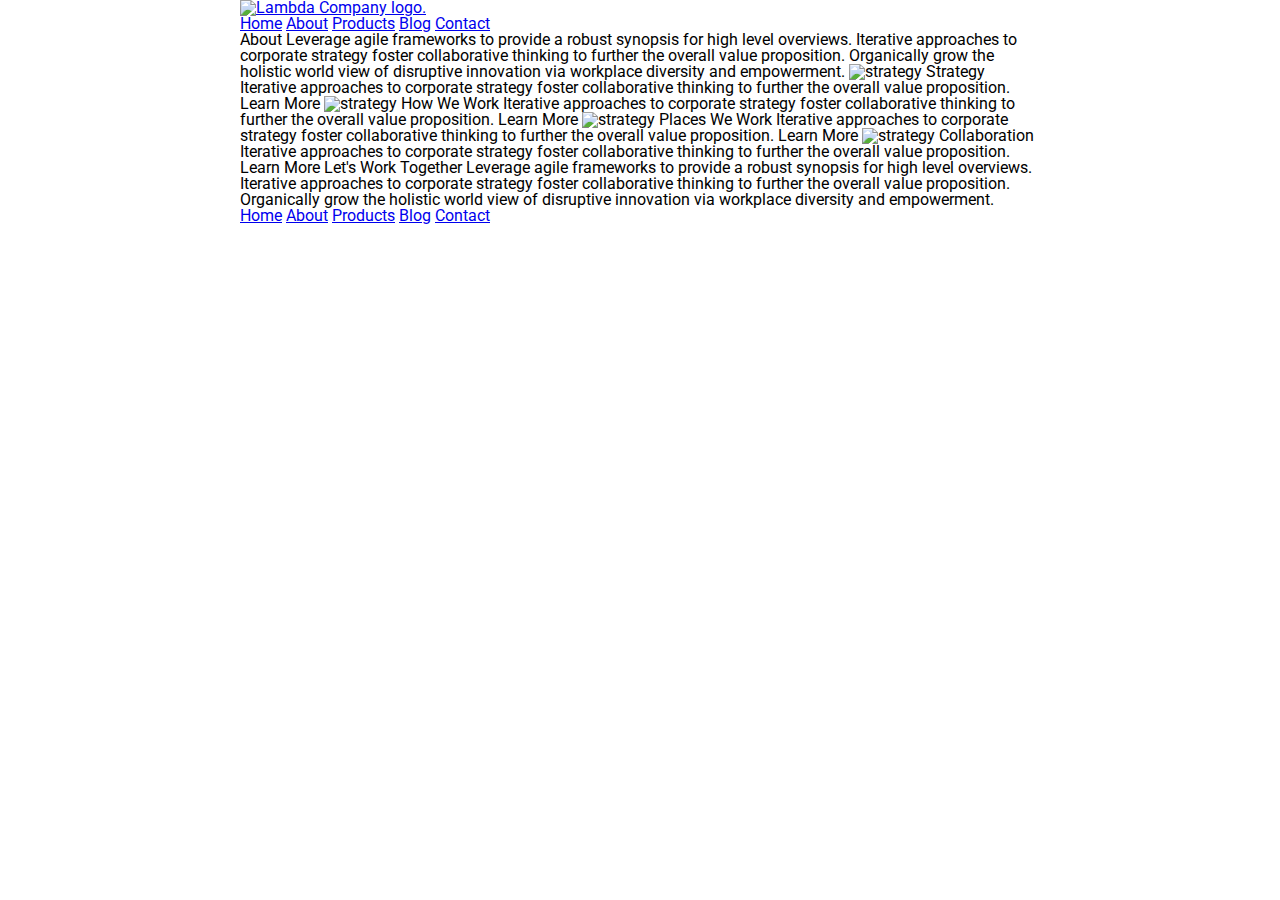
==== about.html @ e3101f7e "added nav bar but no css yet" ====
<!doctype html>

<html lang="en">
<head>
  <meta charset="utf-8">

  <title>Sprint Challenge - About</title>

  <link href="https://fonts.googleapis.com/css?family=Roboto|Rubik" rel="stylesheet">
  <link rel="stylesheet" href="css/about.css">

</head>

<body>
    <div class="container about-page">
      <header>
          <a href="index.html">
              <img class="logo" src="lambda-black.png" alt="Lambda Company logo."> </a>
        <nav>
          <a href="index.html">Home</a>
          <a href="about.html">About</a>
          <a href="#">Products</a>
          <a href="#">Blog</a>
          <a href="#">Contact</a>
        </nav>
      </header>

    About

    Leverage agile frameworks to provide a robust synopsis for high level overviews. Iterative approaches to corporate strategy foster collaborative thinking to further the overall value proposition. Organically grow the holistic world view of disruptive innovation via workplace diversity and empowerment.


    <img src="img/about-plan.png" alt="strategy">
    
    Strategy
    
    Iterative approaches to corporate strategy foster collaborative thinking to further the overall value proposition.

    Learn More



    <img src="img/about-working.png" alt="strategy">
    
    How We Work
    
    Iterative approaches to corporate strategy foster collaborative thinking to further the overall value proposition.

    Learn More



    <img src="img/about-office.png" alt="strategy">
    
    Places We Work

    Iterative approaches to corporate strategy foster collaborative thinking to further the overall value proposition.

    Learn More

    <img src="img/about-meeting.png" alt="strategy">
    
    Collaboration
    
    Iterative approaches to corporate strategy foster collaborative thinking to further the overall value proposition.

    Learn More

    Let's Work Together

    Leverage agile frameworks to provide a robust synopsis for high level overviews. Iterative approaches to corporate strategy foster collaborative thinking to further the overall value proposition. Organically grow the holistic world view of disruptive innovation via workplace diversity and empowerment.
        
      <footer>
        <nav>
          <a href="index.html">Home</a>
          <a href="#">About</a>
          <a href="#">Products</a>
          <a href="#">Blog</a>
          <a href="#">Contact</a>
        </nav>
      </footer>
    </div><!-- container -->        
</body>
</html>
---- css/about.css ----
/* http://meyerweb.com/eric/tools/css/reset/ 
   v2.0 | 20110126
   License: none (public domain)
*/

html, body, div, span, applet, object, iframe,
h1, h2, h3, h4, h5, h6, p, blockquote, pre,
a, abbr, acronym, address, big, cite, code,
del, dfn, em, img, ins, kbd, q, s, samp,
small, strike, strong, sub, sup, tt, var,
b, u, i, center,
dl, dt, dd, ol, ul, li,
fieldset, form, label, legend,
table, caption, tbody, tfoot, thead, tr, th, td,
article, aside, canvas, details, embed, 
figure, figcaption, footer, header, hgroup, 
menu, nav, output, ruby, section, summary,
time, mark, audio, video {
	margin: 0;
	padding: 0;
	border: 0;
	font-size: 100%;
	font: inherit;
	vertical-align: baseline;
}
/* HTML5 display-role reset for older browsers */
article, aside, details, figcaption, figure, 
footer, header, hgroup, menu, nav, section {
	display: block;
}
body {
	line-height: 1;
}
ol, ul {
	list-style: none;
}
blockquote, q {
	quotes: none;
}
blockquote:before, blockquote:after,
q:before, q:after {
	content: '';
	content: none;
}
table {
	border-collapse: collapse;
	border-spacing: 0;
}

* {
    box-sizing: border-box;
}

html, body {
    height: 100%;
    font-family: 'Roboto', sans-serif;
}

h1, h2, h3, h4, h5 {
    font-size: 18px;
    margin-bottom: 15px;
    font-family: 'Rubik', sans-serif;
}

p {
    line-height: 1.4;
}

.container {
    width: 800px;
    margin: 0 auto;
}
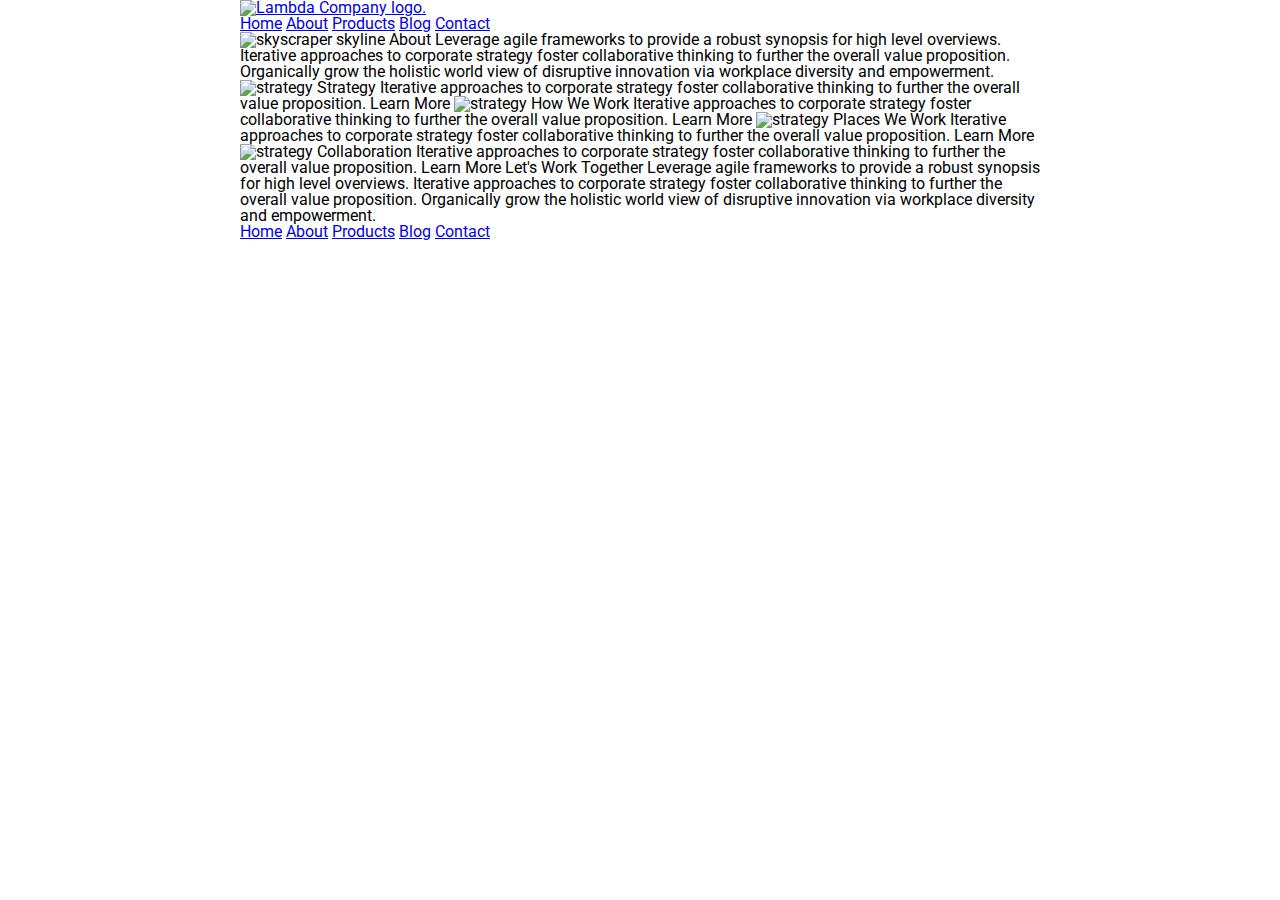
==== commit 3e27a424: "added all the images to both pages" ====
--- a/about.html
+++ b/about.html
@@ -24,6 +24,9 @@
           <a href="#">Contact</a>
         </nav>
       </header>
+      
+      <img class="main-img" src="jumbo-about.png" alt="skyscraper skyline">
+
 
     About
 
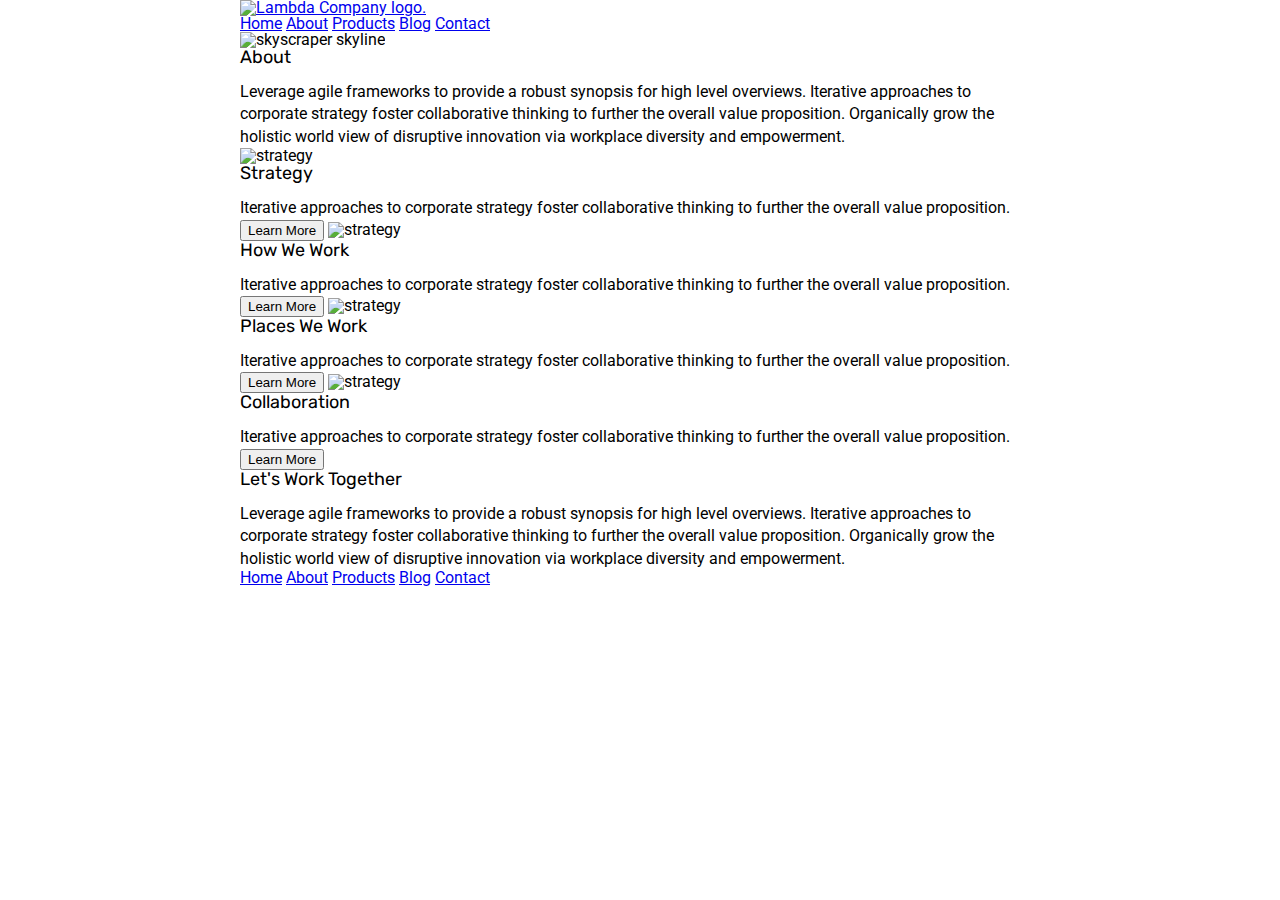
==== commit 9ec9c294: "all html is updated" ====
--- a/about.html
+++ b/about.html
@@ -14,7 +14,7 @@
 <body>
     <div class="container about-page">
       <header>
-          <a href="index.html">
+          <a href="img/index.html">
               <img class="logo" src="lambda-black.png" alt="Lambda Company logo."> </a>
         <nav>
           <a href="index.html">Home</a>
@@ -25,54 +25,50 @@
         </nav>
       </header>
       
-      <img class="main-img" src="jumbo-about.png" alt="skyscraper skyline">
+      <img class="main-img" src="img/jumbo-about.png" alt="skyscraper skyline">
 
 
-    About
+      <h2>About</h2>
+      <p>Leverage agile frameworks to provide a robust synopsis for high level overviews. Iterative approaches to corporate strategy foster collaborative thinking to further the overall value proposition. Organically grow the holistic world view of disruptive innovation via workplace diversity and empowerment.
+        </p>
 
-    Leverage agile frameworks to provide a robust synopsis for high level overviews. Iterative approaches to corporate strategy foster collaborative thinking to further the overall value proposition. Organically grow the holistic world view of disruptive innovation via workplace diversity and empowerment.
-
-
-    <img src="img/about-plan.png" alt="strategy">
-    
-    Strategy
-    
-    Iterative approaches to corporate strategy foster collaborative thinking to further the overall value proposition.
-
-    Learn More
+      <img src="img/about-plan.png" alt="strategy">
+      
+      <h2>Strategy</h2>
+      <p>Iterative approaches to corporate strategy foster collaborative thinking to further the overall value proposition.
+        </p>
+      <button>Learn More</button>
 
 
 
-    <img src="img/about-working.png" alt="strategy">
-    
-    How We Work
-    
-    Iterative approaches to corporate strategy foster collaborative thinking to further the overall value proposition.
-
-    Learn More
+      <img src="img/about-working.png" alt="strategy">
+      
+      <h2>How We Work</h2>
+      <p>Iterative approaches to corporate strategy foster collaborative thinking to further the overall value proposition.
+        </p>
+        <button>Learn More</button>
 
 
 
-    <img src="img/about-office.png" alt="strategy">
-    
-    Places We Work
 
-    Iterative approaches to corporate strategy foster collaborative thinking to further the overall value proposition.
+      <img src="img/about-office.png" alt="strategy">
+      
+      <h2>Places We Work</h2>
+      <p>Iterative approaches to corporate strategy foster collaborative thinking to further the overall value proposition.
+        </p>
+      <button>Learn More</button>
 
-    Learn More
+      <img src="img/about-meeting.png" alt="strategy">
+      
+      <h2>Collaboration</h2>
+      <p>Iterative approaches to corporate strategy foster collaborative thinking to further the overall value proposition.
+        </p>
+      <button>Learn More</button>
 
-    <img src="img/about-meeting.png" alt="strategy">
-    
-    Collaboration
-    
-    Iterative approaches to corporate strategy foster collaborative thinking to further the overall value proposition.
+      <h2>Let's Work Together</h2>
+    <p>Leverage agile frameworks to provide a robust synopsis for high level overviews. Iterative approaches to corporate strategy foster collaborative thinking to further the overall value proposition. Organically grow the holistic world view of disruptive innovation via workplace diversity and empowerment.
+        </p>
 
-    Learn More
-
-    Let's Work Together
-
-    Leverage agile frameworks to provide a robust synopsis for high level overviews. Iterative approaches to corporate strategy foster collaborative thinking to further the overall value proposition. Organically grow the holistic world view of disruptive innovation via workplace diversity and empowerment.
-        
       <footer>
         <nav>
           <a href="index.html">Home</a>
@@ -82,6 +78,7 @@
           <a href="#">Contact</a>
         </nav>
       </footer>
+
     </div><!-- container -->        
 </body>
 </html>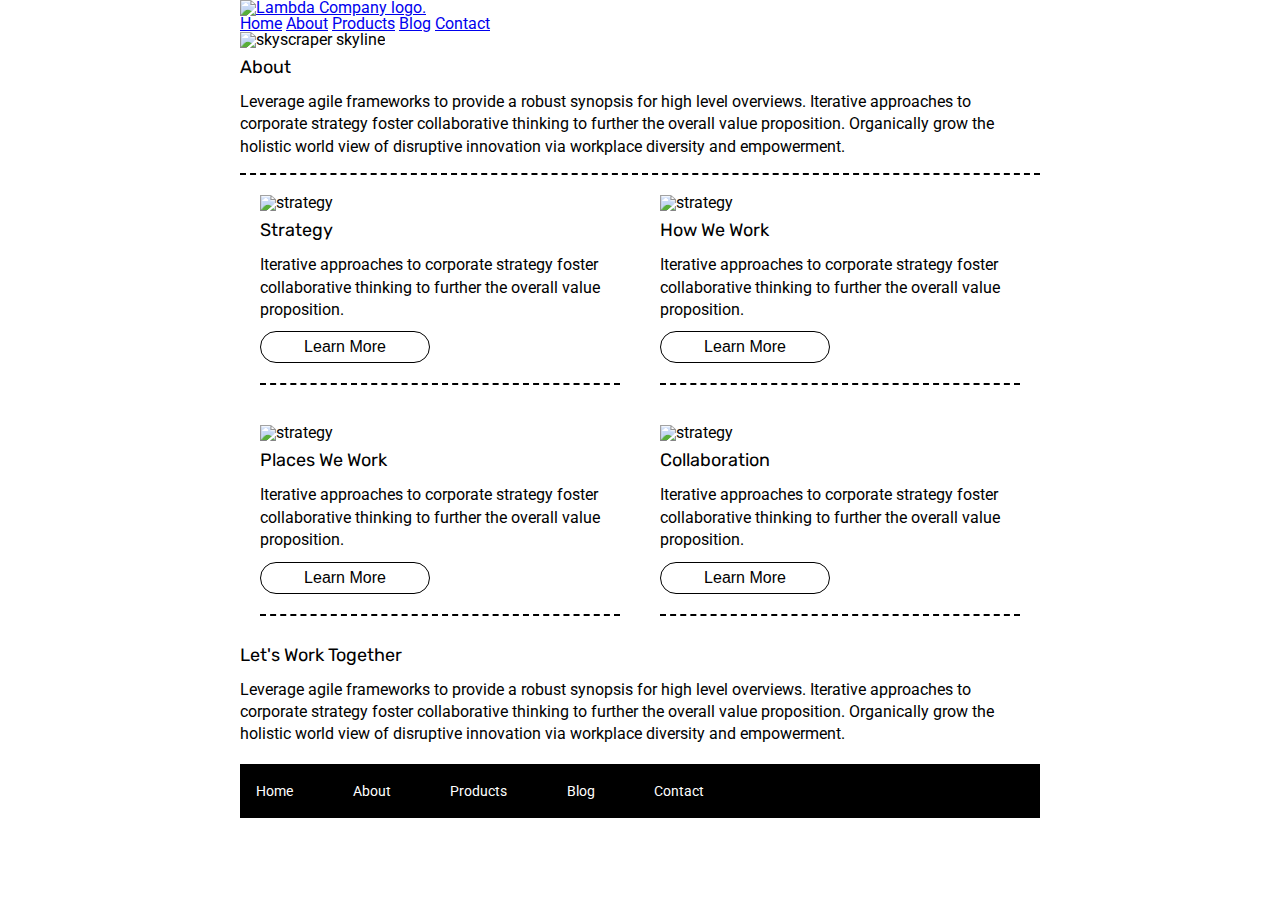
==== commit ab750098: "finished all but the heading and questions" ====
--- a/about.html
+++ b/about.html
@@ -14,8 +14,8 @@
 <body>
     <div class="container about-page">
       <header>
-          <a href="img/index.html">
-              <img class="logo" src="lambda-black.png" alt="Lambda Company logo."> </a>
+          <a href="index.html">
+              <img class="logo" src="img/lambda-black.png" alt="Lambda Company logo."> </a>
         <nav>
           <a href="index.html">Home</a>
           <a href="about.html">About</a>
@@ -27,47 +27,58 @@
       
       <img class="main-img" src="img/jumbo-about.png" alt="skyscraper skyline">
 
-
+      <div class="about-sec">
       <h2>About</h2>
       <p>Leverage agile frameworks to provide a robust synopsis for high level overviews. Iterative approaches to corporate strategy foster collaborative thinking to further the overall value proposition. Organically grow the holistic world view of disruptive innovation via workplace diversity and empowerment.
-        </p>
+        </p></div>
+        
+        <div class="two-row">
 
+            <div class="cube"> 
       <img src="img/about-plan.png" alt="strategy">
-      
       <h2>Strategy</h2>
-      <p>Iterative approaches to corporate strategy foster collaborative thinking to further the overall value proposition.
-        </p>
-      <button>Learn More</button>
+        <p>Iterative approaches to corporate strategy foster collaborative thinking to further the overall value proposition.
+          </p>
+        <button>Learn More</button>
+        </div>
 
 
 
-      <img src="img/about-working.png" alt="strategy">
       
-      <h2>How We Work</h2>
-      <p>Iterative approaches to corporate strategy foster collaborative thinking to further the overall value proposition.
-        </p>
+        <div class="cube"> 
+          <img src="img/about-working.png" alt="strategy">
+        <h2>How We Work</h2>
+        <p>Iterative approaches to corporate strategy foster collaborative thinking to further the overall value proposition.
+          </p>
+          <button>Learn More</button>
+        </div>
+        </div>
+
+          <div class="two-row">
+
+              <div class="cube"> 
+      <img src="img/about-office.png" alt="strategy">
+      <h2>Places We Work</h2>
+        <p>Iterative approaches to corporate strategy foster collaborative thinking to further the overall value proposition.
+          </p>
         <button>Learn More</button>
+        </div>
 
 
+              <div class="cube"> 
+      <img src="img/about-meeting.png" alt="strategy">
+      <h2>Collaboration</h2>
+        <p>Iterative approaches to corporate strategy foster collaborative thinking to further the overall value proposition.
+          </p>
+        <button>Learn More</button>
+        </div>
+        </div>
+      
+        <div class="bottom-p">
+        <h2>Let's Work Together</h2>
+    <p>Leverage agile frameworks to provide a robust synopsis for high level overviews. Iterative approaches to corporate strategy foster collaborative thinking to further the overall value proposition. Organically grow the holistic world view of disruptive innovation via workplace diversity and empowerment.
+        </p></div>
 
-
-      <img src="img/about-office.png" alt="strategy">
-      
-      <h2>Places We Work</h2>
-      <p>Iterative approaches to corporate strategy foster collaborative thinking to further the overall value proposition.
-        </p>
-      <button>Learn More</button>
-
-      <img src="img/about-meeting.png" alt="strategy">
-      
-      <h2>Collaboration</h2>
-      <p>Iterative approaches to corporate strategy foster collaborative thinking to further the overall value proposition.
-        </p>
-      <button>Learn More</button>
-
-      <h2>Let's Work Together</h2>
-    <p>Leverage agile frameworks to provide a robust synopsis for high level overviews. Iterative approaches to corporate strategy foster collaborative thinking to further the overall value proposition. Organically grow the holistic world view of disruptive innovation via workplace diversity and empowerment.
-        </p>
 
       <footer>
         <nav>
--- a/css/about.css
+++ b/css/about.css
@@ -69,4 +69,60 @@
 .container {
     width: 800px;
     margin: 0 auto;
+}
+/*Header*/
+
+/*main content*/
+.about-sec{
+    border-bottom:2px dashed black;
+    padding-bottom:15px;
+}
+.two-row{
+    display:flex;
+    justify-content: space-around;
+}
+.cube{
+    border-bottom: 2px dashed black;
+    margin: 20px;
+}
+h2{
+    margin-top: 10px;
+
+}
+button{
+    border: 1px double black;
+    font-size: 16px;
+    background:white;
+    width: 170px;
+    height: 32px;
+    margin-bottom: 20px;
+    margin-top:10px;
+    cursor: pointer;
+    border-radius: 20px;
+}
+button:hover{
+    background: black;
+    color: white;
+}
+/*footer*/
+.bottom-p{
+    margin-bottom: 18px;
+}
+footer {
+    width: 100%;
+    background: black;
+}
+
+footer nav {
+    width: 60%;
+    display: flex;
+    justify-content: space-between;
+    align-items: center;
+    padding: 20px 2%;
+    font-size: 14px;
+}
+
+footer nav a {
+    color: white;
+    text-decoration: none;
 }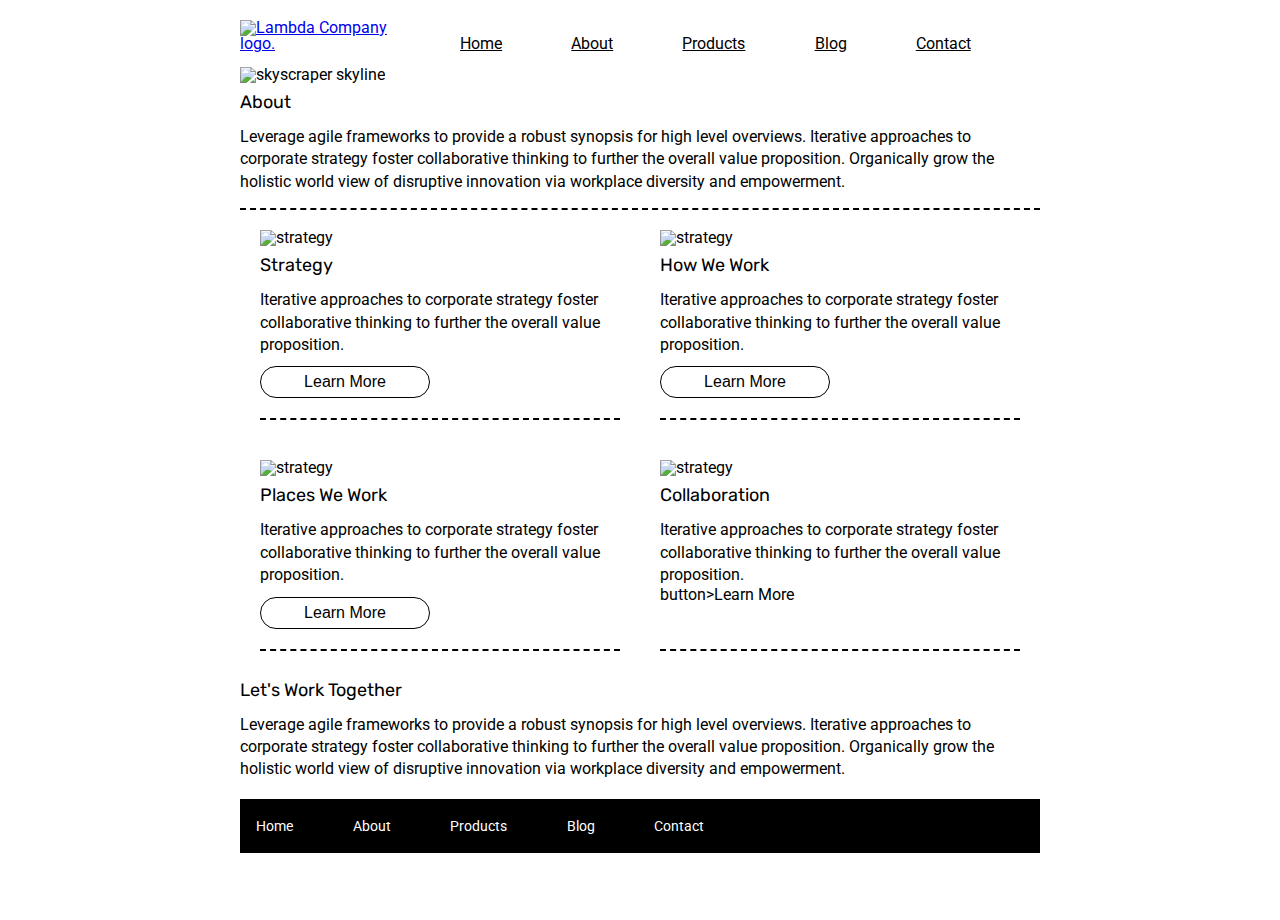
==== commit 54a5fe4f: "tidied up and added animations" ====
--- a/about.html
+++ b/about.html
@@ -28,67 +28,69 @@
       <img class="main-img" src="img/jumbo-about.png" alt="skyscraper skyline">
 
       <div class="about-sec">
-      <h2>About</h2>
-      <p>Leverage agile frameworks to provide a robust synopsis for high level overviews. Iterative approaches to corporate strategy foster collaborative thinking to further the overall value proposition. Organically grow the holistic world view of disruptive innovation via workplace diversity and empowerment.
-        </p></div>
+        <h2>About</h2>
+        <p>Leverage agile frameworks to provide a robust synopsis for high level overviews. Iterative approaches to corporate strategy foster collaborative thinking to further the overall value proposition. Organically grow the holistic world view of disruptive innovation via workplace diversity and empowerment.
+        </p>
+      </div>
         
-        <div class="two-row">
+      <div class="two-row">
 
-            <div class="cube"> 
-      <img src="img/about-plan.png" alt="strategy">
-      <h2>Strategy</h2>
-        <p>Iterative approaches to corporate strategy foster collaborative thinking to further the overall value proposition.
-          </p>
-        <button>Learn More</button>
-        </div>
+          <div class="cube"> 
+            <img src="img/about-plan.png" alt="strategy">
+            <h2>Strategy</h2>
+            <p>Iterative approaches to corporate strategy foster collaborative thinking to further the overall value proposition.
+              </p>
+            <button>Learn More</button>
+          </div>
 
 
 
       
-        <div class="cube"> 
-          <img src="img/about-working.png" alt="strategy">
-        <h2>How We Work</h2>
-        <p>Iterative approaches to corporate strategy foster collaborative thinking to further the overall value proposition.
-          </p>
-          <button>Learn More</button>
-        </div>
+          <div class="cube"> 
+            <img src="img/about-working.png" alt="strategy">
+            <h2>How We Work</h2>
+            <p>Iterative approaches to corporate strategy foster collaborative thinking to further the overall value proposition.
+            </p>
+            <button>Learn More</button>
+          </div>
         </div>
 
-          <div class="two-row">
+      <div class="two-row">
 
-              <div class="cube"> 
-      <img src="img/about-office.png" alt="strategy">
-      <h2>Places We Work</h2>
-        <p>Iterative approaches to corporate strategy foster collaborative thinking to further the overall value proposition.
-          </p>
-        <button>Learn More</button>
+          <div class="cube"> 
+            <img src="img/about-office.png" alt="strategy">
+            <h2>Places We Work</h2>
+            <p>Iterative approaches to corporate strategy foster collaborative thinking to further the overall value proposition.
+            </p>
+            <button>Learn More</button>
         </div>
 
 
-              <div class="cube"> 
-      <img src="img/about-meeting.png" alt="strategy">
-      <h2>Collaboration</h2>
-        <p>Iterative approaches to corporate strategy foster collaborative thinking to further the overall value proposition.
-          </p>
-        <button>Learn More</button>
-        </div>
-        </div>
+          <div class="cube"> 
+            <img src="img/about-meeting.png" alt="strategy">
+            <h2>Collaboration</h2>
+            <p>Iterative approaches to corporate strategy foster collaborative thinking to further the overall value proposition.
+            </p>
+              button>Learn More</button>
+          </div>
+      </div>
       
         <div class="bottom-p">
         <h2>Let's Work Together</h2>
-    <p>Leverage agile frameworks to provide a robust synopsis for high level overviews. Iterative approaches to corporate strategy foster collaborative thinking to further the overall value proposition. Organically grow the holistic world view of disruptive innovation via workplace diversity and empowerment.
-        </p></div>
+        <p>Leverage agile frameworks to provide a robust synopsis for high level overviews. Iterative approaches to corporate strategy foster collaborative thinking to further the overall value proposition. Organically grow the holistic world view of disruptive innovation via workplace diversity and empowerment.
+        </p>
+        </div>
 
 
-      <footer>
-        <nav>
-          <a href="index.html">Home</a>
-          <a href="#">About</a>
-          <a href="#">Products</a>
-          <a href="#">Blog</a>
-          <a href="#">Contact</a>
-        </nav>
-      </footer>
+        <footer>
+          <nav>
+            <a href="index.html">Home</a>
+            <a href="#">About</a>
+            <a href="#">Products</a>
+            <a href="#">Blog</a>
+            <a href="#">Contact</a>
+          </nav>
+        </footer>
 
     </div><!-- container -->        
 </body>
--- a/css/about.css
+++ b/css/about.css
@@ -71,8 +71,46 @@
     margin: 0 auto;
 }
 /*Header*/
+header{
+    display:flex;
+    justify-content: space-between;
+    align-items: flex-end;
+    margin-top: 20px;
+}
+
+header nav{
+    display: flex;
+    align-items: center;
+    justify-content: space-evenly;
+    width:100%;
+   
+}
+nav a{
+    color:black;
+    text-decoration: underline;
+    color: black;
+    animation:boom 3s ease-in-out alternate; 
+    
+}
+@keyframes boom{
+    0%{
+        transform: scale(0.1);
+        opacity:0;
+    }
+    50%{
+        transform: scale(1.8);
+        opacity: 1;
+        color: red;
+    }
+    100%{
+        transform: scale(1);
+    }
+}
 
 /*main content*/
+.main-img{
+    padding-top:15px;
+}
 .about-sec{
     border-bottom:2px dashed black;
     padding-bottom:15px;
